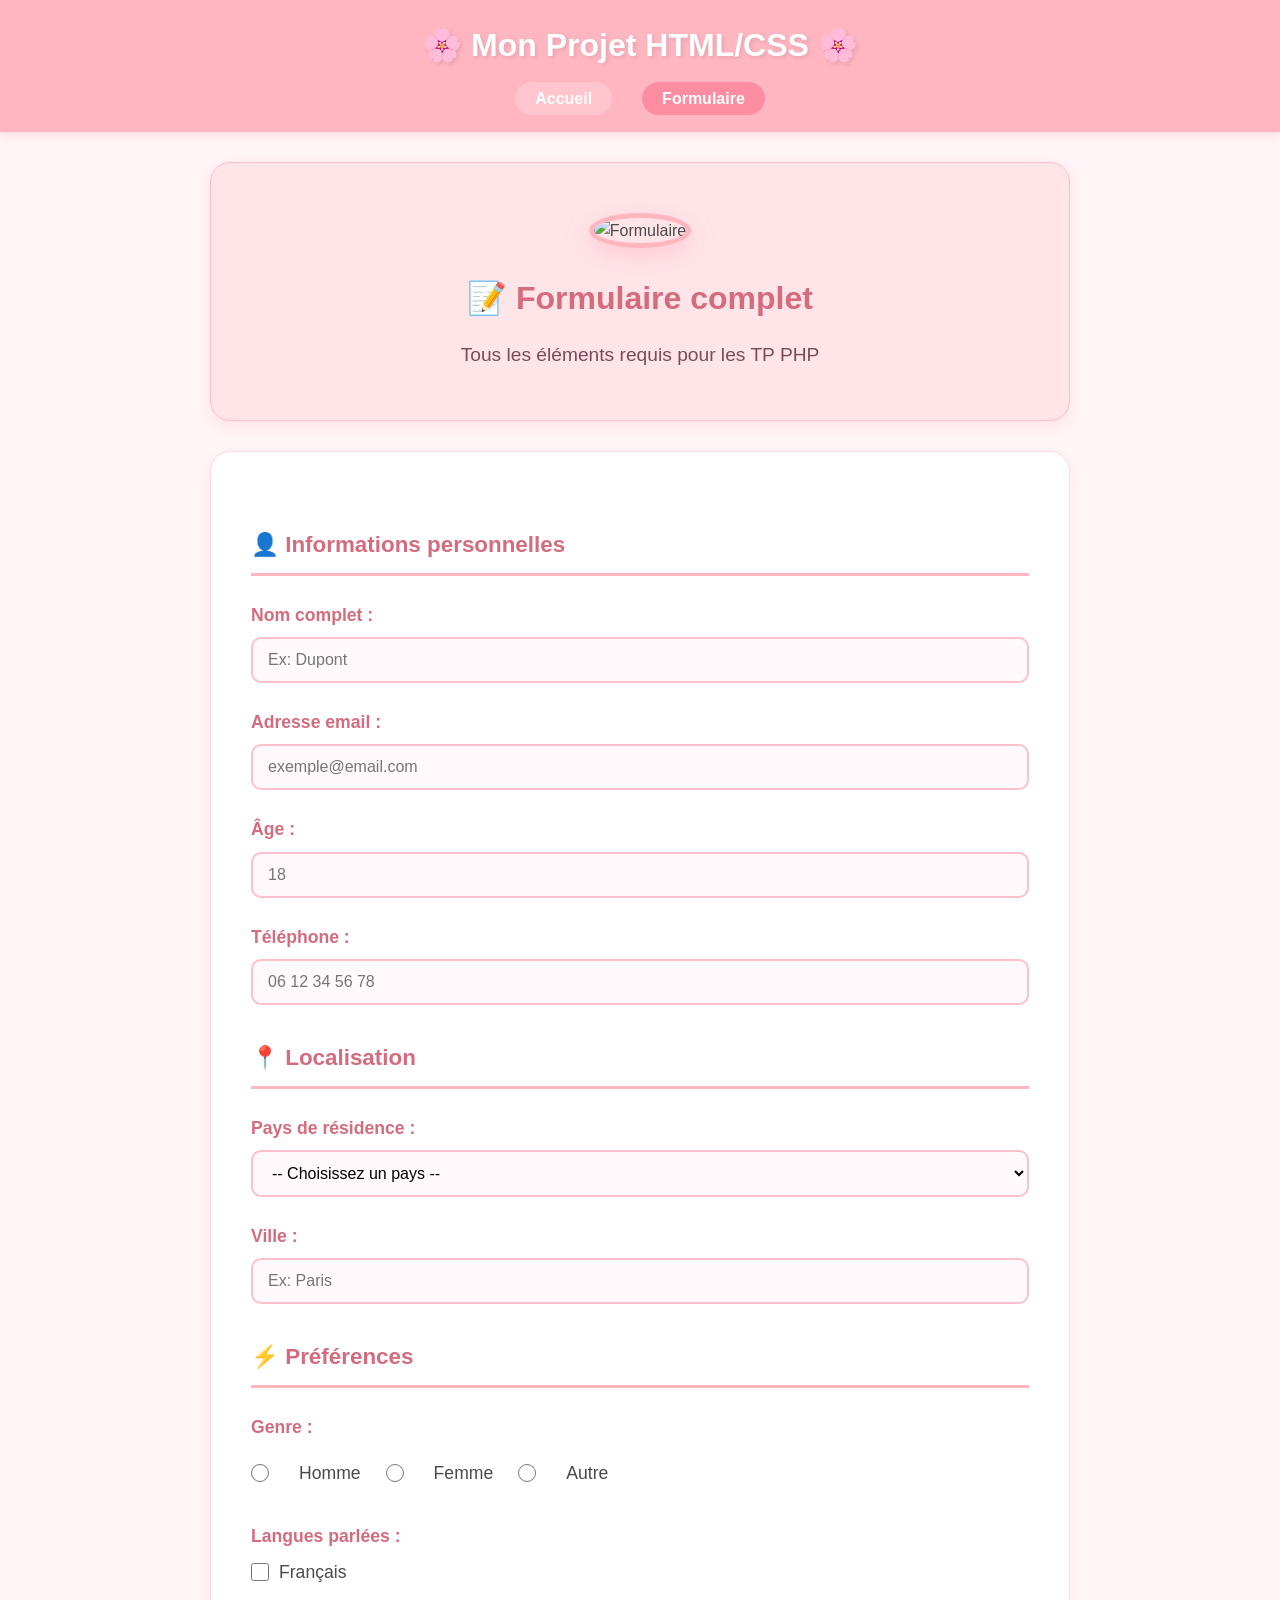
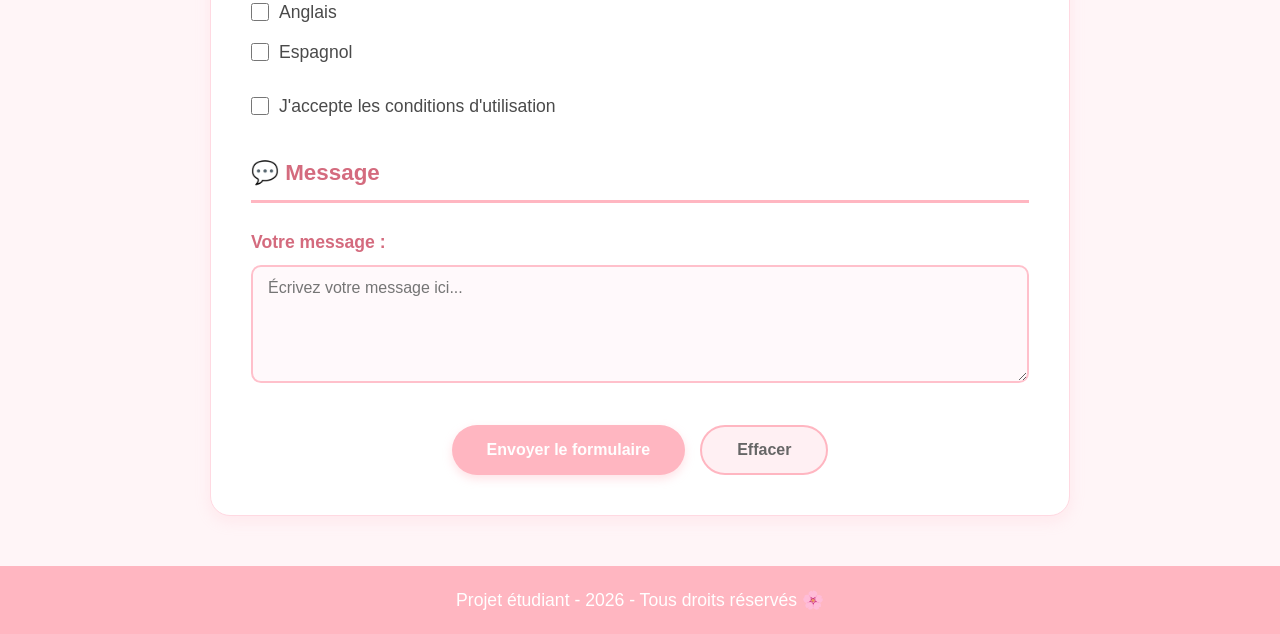
==== pages/formulaire.html @ 46ffd8c0 "Structure HTML de base avec accueil" ====
<!DOCTYPE html>
<html lang="fr">
<head>
    <meta charset="UTF-8">
    <meta name="viewport" content="width=device-width, initial-scale=1.0">
    <title>Formulaire complet - Projet Étudiant</title>
    <link rel="icon" href="data:image/svg+xml,<svg xmlns='http://www.w3.org/2000/svg' viewBox='0 0 100 100'><text y='90' font-size='90'>🦋</text></svg>">
    <link rel="stylesheet" href="../assets/css/style.css">
</head>
<body>
    <header>
        <h1>🌸 Mon Projet HTML/CSS 🌸</h1>
        <nav>
            <ul>
                <li><a href="../index.html">Accueil</a></li>
                <li><a href="formulaire.html" class="active">Formulaire</a></li>
            </ul>
        </nav>
    </header>

    <main>
        <section class="hero">
            <img src="https://images.unsplash.com/photo-1517694712202-14dd9538aa97?w=300" alt="Formulaire" class="hero-image">
            <h2>📝 Formulaire complet</h2>
            <p>Tous les éléments requis pour les TP PHP</p>
        </section>

        <section class="form-container">
            <form action="confirmation.html" method="get">
                <!-- ===== INFORMATIONS PERSONNELLES ===== -->
                <h3 class="form-section-title">👤 Informations personnelles</h3>
                
                <!-- 1. Champ texte (nom) -->
                <div class="form-group">
                    <label for="nom">Nom complet :</label>
                    <input type="text" id="nom" name="nom" placeholder="Ex: Dupont" required>
                </div>

                <!-- 2. Champ email -->
                <div class="form-group">
                    <label for="email">Adresse email :</label>
                    <input type="email" id="email" name="email" placeholder="exemple@email.com" required>
                </div>

                <!-- 3. Champ numérique (âge) -->
                <div class="form-group">
                    <label for="age">Âge :</label>
                    <input type="number" id="age" name="age" min="1" max="120" placeholder="18" required>
                </div>

                <!-- Téléphone (optionnel) -->
                <div class="form-group">
                    <label for="telephone">Téléphone :</label>
                    <input type="tel" id="telephone" name="telephone" placeholder="06 12 34 56 78">
                </div>

                <!-- ===== LOCALISATION ===== -->
                <h3 class="form-section-title">📍 Localisation</h3>

                <!-- 4. Liste déroulante (select) -->
                <div class="form-group">
                    <label for="pays">Pays de résidence :</label>
                    <select id="pays" name="pays" required>
                        <option value="">-- Choisissez un pays --</option>
                        <option value="france">France</option>
                        <option value="belgique">Belgique</option>
                        <option value="suisse">Suisse</option>
                        <option value="canada">Canada</option>
                        <option value="maroc">Maroc</option>
                    </select>
                </div>

                <!-- Ville (optionnel) -->
                <div class="form-group">
                    <label for="ville">Ville :</label>
                    <input type="text" id="ville" name="ville" placeholder="Ex: Paris">
                </div>

                <!-- ===== PRÉFÉRENCES ===== -->
                <h3 class="form-section-title">⚡ Préférences</h3>

                <!-- 5. Groupe radio -->
                <div class="form-group">
                    <label>Genre :</label>
                    <div class="radio-group">
                        <input type="radio" id="homme" name="genre" value="homme" required>
                        <label for="homme">Homme</label>
                        
                        <input type="radio" id="femme" name="genre" value="femme">
                        <label for="femme">Femme</label>
                        
                        <input type="radio" id="autre" name="genre" value="autre">
                        <label for="autre">Autre</label>
                    </div>
                </div>

                <!-- Langues parlées (checkboxes) -->
                <div class="form-group">
                    <label>Langues parlées :</label>
                    <div class="checkbox-group">
                        <input type="checkbox" id="francais" name="langues" value="francais">
                        <label for="francais">Français</label>
                    </div>
                    <div class="checkbox-group">
                        <input type="checkbox" id="anglais" name="langues" value="anglais">
                        <label for="anglais">Anglais</label>
                    </div>
                    <div class="checkbox-group">
                        <input type="checkbox" id="espagnol" name="langues" value="espagnol">
                        <label for="espagnol">Espagnol</label>
                    </div>
                </div>

                <!-- 6. Case checkbox (conditions) -->
                <div class="form-group">
                    <div class="checkbox-group condition">
                        <input type="checkbox" id="accept" name="accept" required>
                        <label for="accept">J'accepte les conditions d'utilisation</label>
                    </div>
                </div>

                <!-- ===== MESSAGE ===== -->
                <h3 class="form-section-title">💬 Message</h3>

                <!-- 7. Zone textarea -->
                <div class="form-group">
                    <label for="message">Votre message :</label>
                    <textarea id="message" name="message" rows="5" placeholder="Écrivez votre message ici..."></textarea>
                </div>

                <!-- 8. Bouton submit -->
                <div class="form-actions">
                    <button type="submit" class="btn">Envoyer le formulaire</button>
                    <button type="reset" class="btn-reset">Effacer</button>
                </div>
            </form>
        </section>
    </main>

    <footer>
        <p>Projet étudiant - 2026 - Tous droits réservés 🌸</p>
    </footer>
</body>
</html>
---- assets/css/style.css ----
/* ===== RESET ===== */
* {
    margin: 0;
    padding: 0;
    box-sizing: border-box;
    font-family: 'Segoe UI', Tahoma, Geneva, Verdana, sans-serif;
}

/* ===== BODY ===== */
body {
    background-color: #fff5f7;  /* Rose très pâle */
    color: #4a4a4a;
    line-height: 1.6;
}

/* ===== HEADER ===== */
header {
    background-color: #ffb6c1;  /* Rose clair */
    color: white;
    padding: 20px 0;
    text-align: center;
    box-shadow: 0 2px 10px rgba(255, 182, 193, 0.5);
}

header h1 {
    margin-bottom: 15px;
    font-size: 2em;
    text-shadow: 2px 2px 4px rgba(0, 0, 0, 0.1);
}

/* ===== NAVIGATION ===== */
nav ul {
    list-style: none;
    display: flex;
    justify-content: center;
    gap: 30px;
}

nav ul li a {
    color: white;
    text-decoration: none;
    font-weight: bold;
    padding: 8px 20px;
    border-radius: 25px;
    transition: all 0.3s;
    background-color: rgba(255, 255, 255, 0.2);
}

nav ul li a:hover,
nav ul li a.active {
    background-color: #ff8da1;  /* Rose plus soutenu */
    transform: translateY(-2px);
}

/* ===== MAIN ===== */
main {
    max-width: 900px;
    margin: 30px auto;
    padding: 0 20px;
}

/* ===== HERO SECTION ===== */
.hero {
    background: #ffe4e8;  /* Rose blush */
    padding: 50px 30px;
    text-align: center;
    border-radius: 20px;
    margin-bottom: 30px;
    box-shadow: 0 5px 15px rgba(255, 182, 193, 0.3);
    border: 1px solid #ffc0cb;
}

.hero h2 {
    color: #d46b7e;  /* Rose foncé */
    font-size: 2em;
    margin-bottom: 15px;
}

.hero p {
    font-size: 1.2em;
    color: #7a4b5a;
}

/* ===== INFO SECTION ===== */
.info {
    background: white;
    padding: 40px;
    border-radius: 20px;
    box-shadow: 0 5px 15px rgba(255, 182, 193, 0.2);
    border: 1px solid #ffd9e2;
}

.info h3 {
    color: #ff8da1;
    margin-bottom: 15px;
    font-size: 1.5em;
}

.info p {
    font-size: 1.1em;
}

/* ===== STYLES POUR LE FORMULAIRE ===== */
.form-container {
    background: white;
    padding: 40px;
    border-radius: 20px;
    box-shadow: 0 5px 15px rgba(255, 182, 193, 0.2);
    border: 1px solid #ffd9e2;
}

.form-group {
    margin-bottom: 25px;
}

.form-group label {
    display: block;
    margin-bottom: 8px;
    color: #d46b7e;
    font-weight: bold;
    font-size: 1.1em;
}

.form-group input[type="text"],
.form-group input[type="email"],
.form-group input[type="number"],
.form-group input[type="tel"],
.form-group input[type="date"],
.form-group select,
.form-group textarea {
    width: 100%;
    padding: 12px 15px;
    border: 2px solid #ffc0cb;
    border-radius: 10px;
    font-size: 16px;
    transition: all 0.3s;
    background-color: #fff9fb;
}

.form-group input:focus,
.form-group select:focus,
.form-group textarea:focus {
    border-color: #ff8da1;
    outline: none;
    box-shadow: 0 0 8px rgba(255, 141, 161, 0.3);
    background-color: white;
}

/* ===== RADIO ET CHECKBOX ===== */
.radio-group {
    display: flex;
    gap: 25px;
    flex-wrap: wrap;
    align-items: center;
    padding: 10px 0;
}

.radio-group input[type="radio"] {
    accent-color: #ff8da1;
    margin-right: 5px;
    width: 18px;
    height: 18px;
}

.radio-group label {
    display: inline;
    margin-bottom: 0;
    font-weight: normal;
    color: #4a4a4a;
}

.checkbox-group {
    margin-bottom: 12px;
    display: flex;
    align-items: center;
    gap: 10px;
}

.checkbox-group input[type="checkbox"] {
    accent-color: #ff8da1;
    width: 18px;
    height: 18px;
}

.checkbox-group label {
    display: inline;
    margin-bottom: 0;
    font-weight: normal;
    color: #4a4a4a;
}

/* ===== SECTIONS DU FORMULAIRE ===== */
.form-section-title {
    color: #d46b7e;
    border-bottom: 3px solid #ffb6c1;
    padding-bottom: 10px;
    margin: 35px 0 25px 0;
    font-size: 1.4em;
    font-weight: bold;
}

/* ===== BOUTONS ===== */
.btn {
    background-color: #ffb6c1;
    color: white;
    padding: 14px 35px;
    border: none;
    border-radius: 30px;
    font-size: 16px;
    font-weight: bold;
    cursor: pointer;
    transition: all 0.3s;
    box-shadow: 0 4px 10px rgba(255, 182, 193, 0.4);
}

.btn:hover {
    background-color: #ff8da1;
    transform: translateY(-3px);
    box-shadow: 0 6px 15px rgba(255, 141, 161, 0.4);
}

.btn-reset {
    background-color: #fff0f3;
    color: #666;
    padding: 14px 35px;
    border: 2px solid #ffb6c1;
    border-radius: 30px;
    font-size: 16px;
    font-weight: bold;
    cursor: pointer;
    margin-left: 15px;
    transition: all 0.3s;
}

.btn-reset:hover {
    background-color: #ffb6c1;
    color: white;
    border-color: #ff8da1;
}

.form-actions {
    display: flex;
    justify-content: center;
    margin-top: 35px;
}

/* ===== FOOTER ===== */
footer {
    text-align: center;
    padding: 20px 0;
    background-color: #ffb6c1;
    color: white;
    margin-top: 50px;
    font-size: 1.1em;
}

/* ===== IMAGES ===== */
.hero-image {
    width: 250px;
    height: 250px;
    object-fit: cover;
    border-radius: 50%;
    margin-bottom: 25px;
    border: 5px solid #ffb6c1;
    box-shadow: 0 8px 20px rgba(255, 182, 193, 0.5);
    transition: transform 0.3s;
}

.hero-image:hover {
    transform: scale(1.05);
}

/* ===== RESPONSIVE ===== */
@media (max-width: 600px) {
    .hero h2 {
        font-size: 1.5em;
    }
    
    .form-actions {
        flex-direction: column;
        gap: 15px;
    }
    
    .btn-reset {
        margin-left: 0;
    }
    
    nav ul {
        flex-direction: column;
        gap: 10px;
    }
}
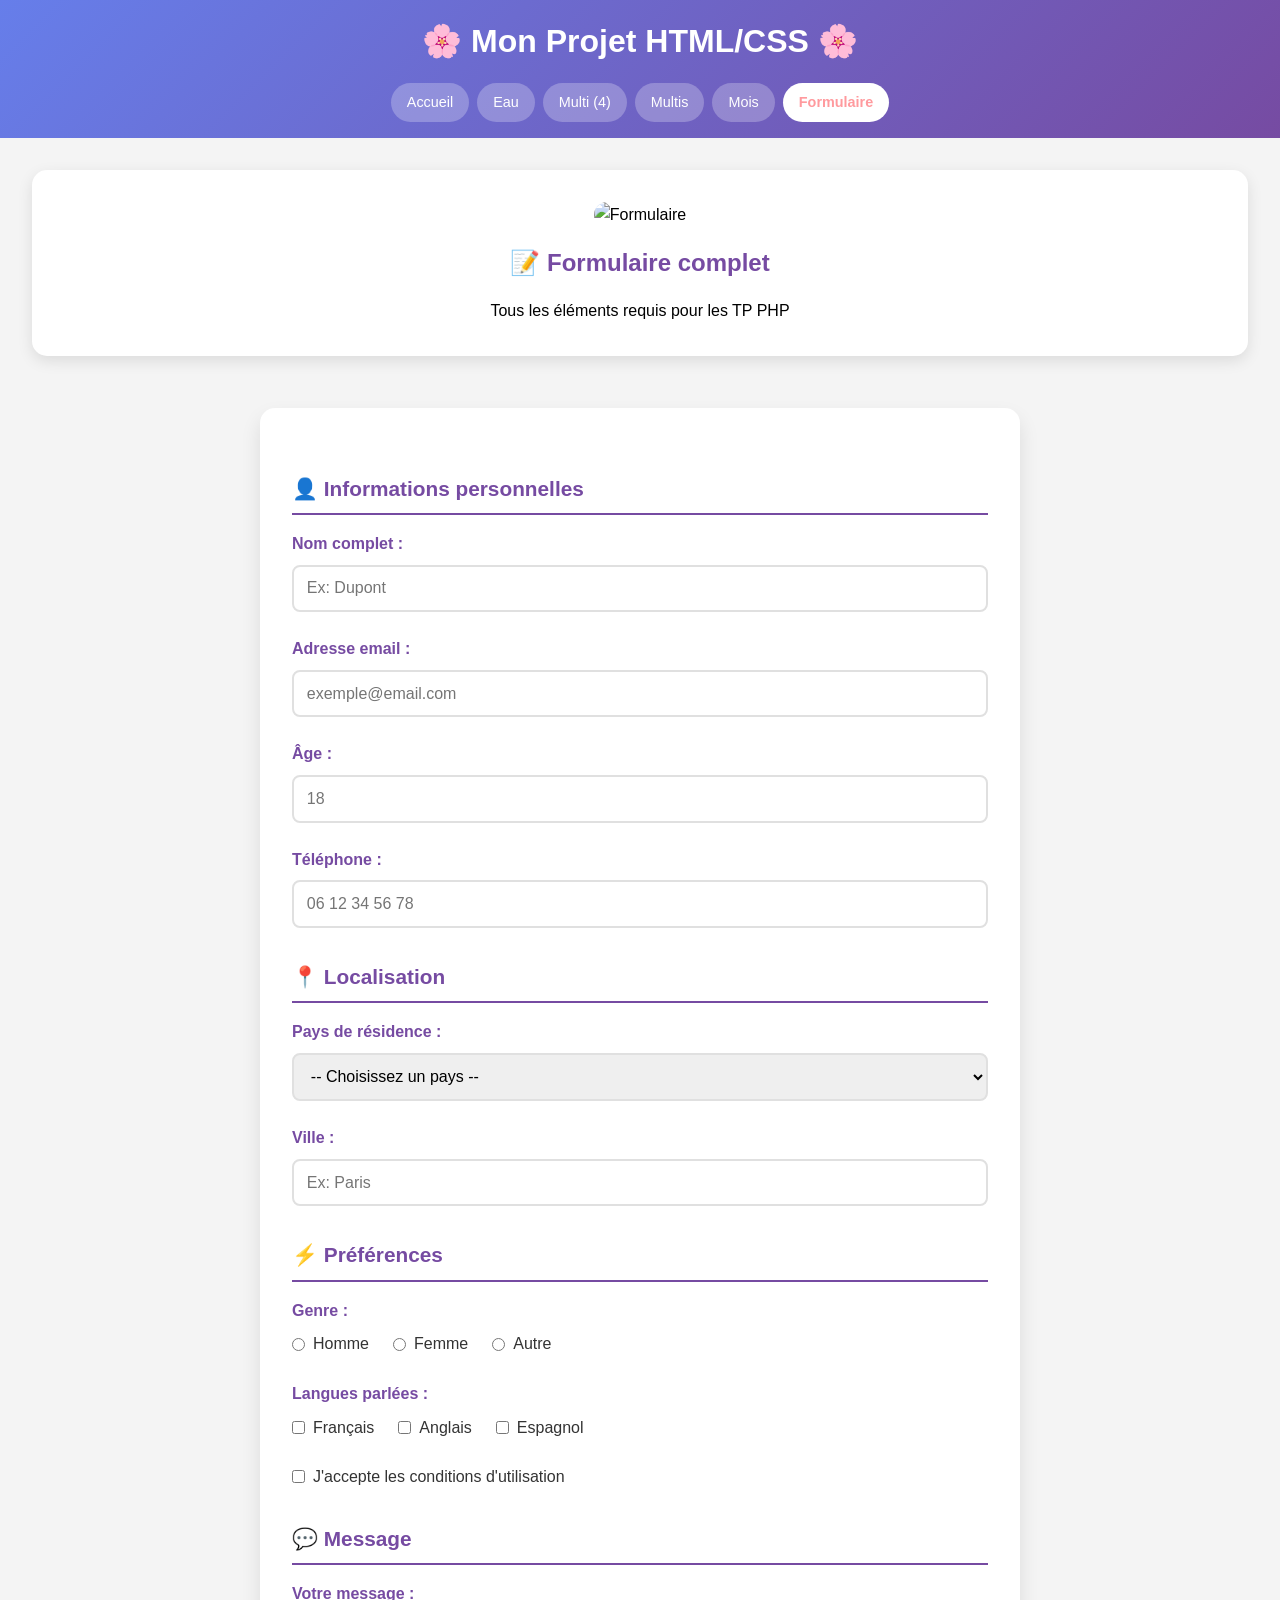
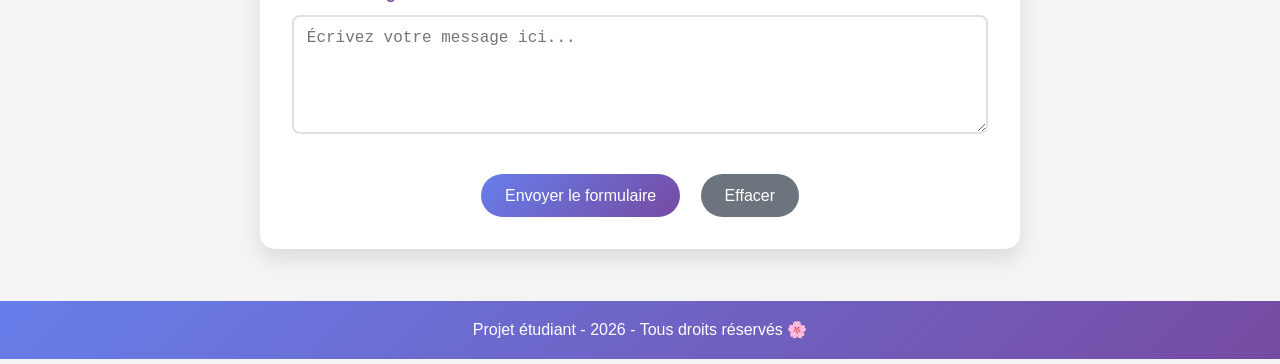
==== commit ec7161cd: "Ajout des 4 nouvelles pages PHP : eau, multi, multis, mois" ====
--- a/pages/formulaire.html
+++ b/pages/formulaire.html
@@ -14,6 +14,10 @@
         <nav>
             <ul>
                 <li><a href="../index.html">Accueil</a></li>
+                <li><a href="eau.php">Eau</a></li>
+                <li><a href="multi.php">Multi (4)</a></li>
+                <li><a href="multis.php">Multis</a></li>
+                <li><a href="mois.php">Mois</a></li>
                 <li><a href="formulaire.html" class="active">Formulaire</a></li>
             </ul>
         </nav>
@@ -31,25 +35,21 @@
                 <!-- ===== INFORMATIONS PERSONNELLES ===== -->
                 <h3 class="form-section-title">👤 Informations personnelles</h3>
                 
-                <!-- 1. Champ texte (nom) -->
                 <div class="form-group">
                     <label for="nom">Nom complet :</label>
                     <input type="text" id="nom" name="nom" placeholder="Ex: Dupont" required>
                 </div>
 
-                <!-- 2. Champ email -->
                 <div class="form-group">
                     <label for="email">Adresse email :</label>
                     <input type="email" id="email" name="email" placeholder="exemple@email.com" required>
                 </div>
 
-                <!-- 3. Champ numérique (âge) -->
                 <div class="form-group">
                     <label for="age">Âge :</label>
                     <input type="number" id="age" name="age" min="1" max="120" placeholder="18" required>
                 </div>
 
-                <!-- Téléphone (optionnel) -->
                 <div class="form-group">
                     <label for="telephone">Téléphone :</label>
                     <input type="tel" id="telephone" name="telephone" placeholder="06 12 34 56 78">
@@ -58,7 +58,6 @@
                 <!-- ===== LOCALISATION ===== -->
                 <h3 class="form-section-title">📍 Localisation</h3>
 
-                <!-- 4. Liste déroulante (select) -->
                 <div class="form-group">
                     <label for="pays">Pays de résidence :</label>
                     <select id="pays" name="pays" required>
@@ -71,7 +70,6 @@
                     </select>
                 </div>
 
-                <!-- Ville (optionnel) -->
                 <div class="form-group">
                     <label for="ville">Ville :</label>
                     <input type="text" id="ville" name="ville" placeholder="Ex: Paris">
@@ -80,41 +78,44 @@
                 <!-- ===== PRÉFÉRENCES ===== -->
                 <h3 class="form-section-title">⚡ Préférences</h3>
 
-                <!-- 5. Groupe radio -->
-                <div class="form-group">
+                <div class="form-group radio-group">
                     <label>Genre :</label>
-                    <div class="radio-group">
-                        <input type="radio" id="homme" name="genre" value="homme" required>
-                        <label for="homme">Homme</label>
-                        
-                        <input type="radio" id="femme" name="genre" value="femme">
-                        <label for="femme">Femme</label>
-                        
-                        <input type="radio" id="autre" name="genre" value="autre">
-                        <label for="autre">Autre</label>
+                    <div class="radio-options">
+                        <div class="radio-option">
+                            <input type="radio" id="homme" name="genre" value="homme" required>
+                            <label for="homme">Homme</label>
+                        </div>
+                        <div class="radio-option">
+                            <input type="radio" id="femme" name="genre" value="femme">
+                            <label for="femme">Femme</label>
+                        </div>
+                        <div class="radio-option">
+                            <input type="radio" id="autre" name="genre" value="autre">
+                            <label for="autre">Autre</label>
+                        </div>
                     </div>
                 </div>
 
-                <!-- Langues parlées (checkboxes) -->
-                <div class="form-group">
+                <div class="form-group checkbox-group">
                     <label>Langues parlées :</label>
-                    <div class="checkbox-group">
-                        <input type="checkbox" id="francais" name="langues" value="francais">
-                        <label for="francais">Français</label>
-                    </div>
-                    <div class="checkbox-group">
-                        <input type="checkbox" id="anglais" name="langues" value="anglais">
-                        <label for="anglais">Anglais</label>
-                    </div>
-                    <div class="checkbox-group">
-                        <input type="checkbox" id="espagnol" name="langues" value="espagnol">
-                        <label for="espagnol">Espagnol</label>
+                    <div class="checkbox-options">
+                        <div class="checkbox-option">
+                            <input type="checkbox" id="francais" name="langues[]" value="francais">
+                            <label for="francais">Français</label>
+                        </div>
+                        <div class="checkbox-option">
+                            <input type="checkbox" id="anglais" name="langues[]" value="anglais">
+                            <label for="anglais">Anglais</label>
+                        </div>
+                        <div class="checkbox-option">
+                            <input type="checkbox" id="espagnol" name="langues[]" value="espagnol">
+                            <label for="espagnol">Espagnol</label>
+                        </div>
                     </div>
                 </div>
 
-                <!-- 6. Case checkbox (conditions) -->
-                <div class="form-group">
-                    <div class="checkbox-group condition">
+                <div class="form-group condition-group">
+                    <div class="condition-option">
                         <input type="checkbox" id="accept" name="accept" required>
                         <label for="accept">J'accepte les conditions d'utilisation</label>
                     </div>
@@ -123,16 +124,14 @@
                 <!-- ===== MESSAGE ===== -->
                 <h3 class="form-section-title">💬 Message</h3>
 
-                <!-- 7. Zone textarea -->
                 <div class="form-group">
                     <label for="message">Votre message :</label>
                     <textarea id="message" name="message" rows="5" placeholder="Écrivez votre message ici..."></textarea>
                 </div>
 
-                <!-- 8. Bouton submit -->
                 <div class="form-actions">
                     <button type="submit" class="btn">Envoyer le formulaire</button>
-                    <button type="reset" class="btn-reset">Effacer</button>
+                    <button type="reset" class="btn btn-reset">Effacer</button>
                 </div>
             </form>
         </section>
--- a/assets/css/style.css
+++ b/assets/css/style.css
@@ -3,290 +3,352 @@
     margin: 0;
     padding: 0;
     box-sizing: border-box;
-    font-family: 'Segoe UI', Tahoma, Geneva, Verdana, sans-serif;
-}
-
-/* ===== BODY ===== */
+}
+
 body {
-    background-color: #fff5f7;  /* Rose très pâle */
-    color: #4a4a4a;
+    font-family: Arial, sans-serif;
     line-height: 1.6;
+    background-color: #f4f4f4;
 }
 
 /* ===== HEADER ===== */
 header {
-    background-color: #ffb6c1;  /* Rose clair */
+    background: linear-gradient(135deg, #667eea 0%, #764ba2 100%);
     color: white;
-    padding: 20px 0;
-    text-align: center;
-    box-shadow: 0 2px 10px rgba(255, 182, 193, 0.5);
+    padding: 1rem;
 }
 
 header h1 {
-    margin-bottom: 15px;
-    font-size: 2em;
-    text-shadow: 2px 2px 4px rgba(0, 0, 0, 0.1);
+    text-align: center;
+    margin-bottom: 1rem;
 }
 
 /* ===== NAVIGATION ===== */
 nav ul {
+    display: flex;
+    flex-wrap: wrap;
+    justify-content: center;
+    gap: 0.5rem;
     list-style: none;
-    display: flex;
-    justify-content: center;
-    gap: 30px;
+    padding: 0;
 }
 
 nav ul li a {
+    display: inline-block;
+    padding: 0.5rem 1rem;
+    background: rgba(255, 255, 255, 0.25);
+    border-radius: 25px;
     color: white;
     text-decoration: none;
+    transition: all 0.3s ease;
+    font-size: 0.9rem;
+}
+
+nav ul li a:hover {
+    background: white;
+    color: #ff9a9e;
+    transform: translateY(-2px);
+}
+
+nav ul li a.active {
+    background: white;
+    color: #ff9a9e;
     font-weight: bold;
-    padding: 8px 20px;
-    border-radius: 25px;
-    transition: all 0.3s;
-    background-color: rgba(255, 255, 255, 0.2);
-}
-
-nav ul li a:hover,
-nav ul li a.active {
-    background-color: #ff8da1;  /* Rose plus soutenu */
-    transform: translateY(-2px);
-}
-
-/* ===== MAIN ===== */
-main {
-    max-width: 900px;
-    margin: 30px auto;
-    padding: 0 20px;
 }
 
 /* ===== HERO SECTION ===== */
 .hero {
-    background: #ffe4e8;  /* Rose blush */
-    padding: 50px 30px;
-    text-align: center;
-    border-radius: 20px;
-    margin-bottom: 30px;
-    box-shadow: 0 5px 15px rgba(255, 182, 193, 0.3);
-    border: 1px solid #ffc0cb;
+    text-align: center;
+    padding: 2rem;
+    background: white;
+    border-radius: 15px;
+    box-shadow: 0 5px 15px rgba(0,0,0,0.1);
+    margin: 2rem;
+}
+
+.hero-image {
+    width: 300px;
+    border-radius: 15px;
+    margin-bottom: 1rem;
 }
 
 .hero h2 {
-    color: #d46b7e;  /* Rose foncé */
-    font-size: 2em;
-    margin-bottom: 15px;
-}
-
-.hero p {
-    font-size: 1.2em;
-    color: #7a4b5a;
+    color: #764ba2;
+    margin-bottom: 1rem;
 }
 
 /* ===== INFO SECTION ===== */
 .info {
     background: white;
-    padding: 40px;
-    border-radius: 20px;
-    box-shadow: 0 5px 15px rgba(255, 182, 193, 0.2);
-    border: 1px solid #ffd9e2;
+    padding: 2rem;
+    margin: 2rem;
+    border-radius: 15px;
+    box-shadow: 0 5px 15px rgba(0,0,0,0.1);
 }
 
 .info h3 {
-    color: #ff8da1;
-    margin-bottom: 15px;
-    font-size: 1.5em;
-}
-
-.info p {
-    font-size: 1.1em;
-}
-
+    color: #764ba2;
+    margin-bottom: 1rem;
+    border-bottom: 2px solid #764ba2;
+    padding-bottom: 0.5rem;
+}
+
+/* ===== FOOTER ===== */
+footer {
+    background: linear-gradient(135deg, #667eea 0%, #764ba2 100%);
+    color: white;
+    text-align: center;
+    padding: 1rem;
+    margin-top: 2rem;
+}
+
+/* ===== MEDIA QUERIES (à mettre à la fin) ===== */
+@media (max-width: 768px) {
+    .hero {
+        margin: 1rem;
+        padding: 1rem;
+    }
+    
+    .hero-image {
+        width: 200px;
+    }
+    
+    nav ul {
+        flex-direction: column;
+        align-items: center;
+    }
+    
+    nav ul li {
+        width: 100%;
+        text-align: center;
+    }
+    
+    nav ul li a {
+        display: block;
+        margin: 0.2rem 0;
+    }
+}
 /* ===== STYLES POUR LE FORMULAIRE ===== */
 .form-container {
-    background: white;
-    padding: 40px;
-    border-radius: 20px;
-    box-shadow: 0 5px 15px rgba(255, 182, 193, 0.2);
-    border: 1px solid #ffd9e2;
+    max-width: 800px;
+    margin: 0 auto;
+    padding: 20px;
+}
+
+.form-section-title {
+    color: #764ba2;
+    font-size: 1.3rem;
+    margin: 2rem 0 1rem;
+    padding-bottom: 0.5rem;
+    border-bottom: 2px solid #764ba2;
+}
+
+form {
+    background: white;
+    padding: 2rem;
+    border-radius: 15px;
+    box-shadow: 0 10px 20px rgba(0,0,0,0.1);
 }
 
 .form-group {
-    margin-bottom: 25px;
-}
-
-.form-group label {
+    margin-bottom: 1.5rem;
+}
+
+.form-group > label {
     display: block;
-    margin-bottom: 8px;
-    color: #d46b7e;
+    margin-bottom: 0.5rem;
+    color: #764ba2;
     font-weight: bold;
-    font-size: 1.1em;
-}
-
-.form-group input[type="text"],
-.form-group input[type="email"],
-.form-group input[type="number"],
-.form-group input[type="tel"],
-.form-group input[type="date"],
-.form-group select,
-.form-group textarea {
+}
+
+input[type="text"],
+input[type="email"],
+input[type="number"],
+input[type="tel"],
+select,
+textarea {
     width: 100%;
-    padding: 12px 15px;
-    border: 2px solid #ffc0cb;
-    border-radius: 10px;
-    font-size: 16px;
-    transition: all 0.3s;
-    background-color: #fff9fb;
-}
-
-.form-group input:focus,
-.form-group select:focus,
-.form-group textarea:focus {
-    border-color: #ff8da1;
+    padding: 0.8rem;
+    border: 2px solid #e0e0e0;
+    border-radius: 8px;
+    font-size: 1rem;
+    transition: border-color 0.3s;
+    box-sizing: border-box;
+}
+
+input[type="text"]:focus,
+input[type="email"]:focus,
+input[type="number"]:focus,
+input[type="tel"]:focus,
+select:focus,
+textarea:focus {
+    border-color: #764ba2;
     outline: none;
-    box-shadow: 0 0 8px rgba(255, 141, 161, 0.3);
-    background-color: white;
-}
-
-/* ===== RADIO ET CHECKBOX ===== */
-.radio-group {
+}
+
+/* Styles pour les radios et checkboxes */
+.radio-options, .checkbox-options {
     display: flex;
-    gap: 25px;
+    gap: 1.5rem;
     flex-wrap: wrap;
+    margin-top: 0.5rem;
+}
+
+.radio-option, .checkbox-option {
+    display: flex;
     align-items: center;
-    padding: 10px 0;
-}
-
-.radio-group input[type="radio"] {
-    accent-color: #ff8da1;
-    margin-right: 5px;
-    width: 18px;
-    height: 18px;
-}
-
-.radio-group label {
+}
+
+.radio-option input, .checkbox-option input {
+    width: auto;
+    margin-right: 0.5rem;
+}
+
+.radio-option label, .checkbox-option label {
     display: inline;
     margin-bottom: 0;
     font-weight: normal;
-    color: #4a4a4a;
-}
-
-.checkbox-group {
-    margin-bottom: 12px;
+    color: #333;
+}
+
+/* Condition spéciale */
+.condition-group {
+    margin-top: 1rem;
+}
+
+.condition-option {
     display: flex;
     align-items: center;
-    gap: 10px;
-}
-
-.checkbox-group input[type="checkbox"] {
-    accent-color: #ff8da1;
-    width: 18px;
-    height: 18px;
-}
-
-.checkbox-group label {
+}
+
+.condition-option input {
+    width: auto;
+    margin-right: 0.5rem;
+}
+
+.condition-option label {
     display: inline;
     margin-bottom: 0;
     font-weight: normal;
-    color: #4a4a4a;
-}
-
-/* ===== SECTIONS DU FORMULAIRE ===== */
-.form-section-title {
-    color: #d46b7e;
-    border-bottom: 3px solid #ffb6c1;
-    padding-bottom: 10px;
-    margin: 35px 0 25px 0;
-    font-size: 1.4em;
+    color: #333;
+}
+
+/* Boutons */
+.form-actions {
+    text-align: center;
+    margin-top: 2rem;
+}
+
+.btn {
+    display: inline-block;
+    padding: 0.8rem 1.5rem;
+    background: linear-gradient(135deg, #667eea 0%, #764ba2 100%);
+    color: white;
+    text-decoration: none;
+    border-radius: 25px;
+    border: none;
+    cursor: pointer;
+    font-size: 1rem;
+    margin: 0 0.5rem;
+    transition: all 0.3s ease;
+}
+
+.btn:hover {
+    transform: scale(1.05);
+    box-shadow: 0 5px 15px rgba(0,0,0,0.3);
+}
+
+.btn-reset {
+    background: #6c757d;
+}
+
+.btn-reset:hover {
+    background: #5a6268;
+}
+
+/* Responsive */
+@media (max-width: 768px) {
+    .radio-options, .checkbox-options {
+        flex-direction: column;
+        gap: 0.5rem;
+    }
+    
+    .form-actions {
+        display: flex;
+        flex-direction: column;
+        gap: 1rem;
+    }
+    
+    .btn {
+        margin: 0;
+    }
+}
+/* ===== TABLES DE MULTIPLICATION EN BLOCS ===== */
+.tables-grid {
+    display: grid;
+    grid-template-columns: repeat(auto-fit, minmax(250px, 1fr));
+    gap: 1.5rem;
+    padding: 1rem;
+}
+
+.table-block {
+    background: white;
+    border-radius: 15px;
+    padding: 1.5rem;
+    box-shadow: 0 5px 15px rgba(0,0,0,0.1);
+    transition: transform 0.3s ease;
+    border: 1px solid #e0e0e0;
+}
+
+.table-block:hover {
+    transform: translateY(-5px);
+    box-shadow: 0 10px 25px rgba(118, 75, 162, 0.2);
+}
+
+.table-block h3 {
+    color: #764ba2;
+    text-align: center;
+    font-size: 1.5rem;
+    margin-bottom: 1rem;
+    padding-bottom: 0.5rem;
+    border-bottom: 3px solid #764ba2;
+    background: linear-gradient(135deg, #667eea 0%, #764ba2 100%);
+    -webkit-background-clip: text;
+    -webkit-text-fill-color: transparent;
+    background-clip: text;
+}
+
+.table-block table {
+    width: 100%;
+    border-collapse: collapse;
+    margin: 0;
+    background: transparent;
+    box-shadow: none;
+}
+
+.table-block td {
+    padding: 0.5rem;
+    text-align: left;
+    border: none;
+    border-bottom: 1px dashed #e0e0e0;
+    font-size: 1rem;
+}
+
+.table-block tr:last-child td {
+    border-bottom: none;
+}
+
+.table-block tr:hover td {
+    background: #f8f9fa;
+}
+
+.table-block td:first-child {
     font-weight: bold;
-}
-
-/* ===== BOUTONS ===== */
-.btn {
-    background-color: #ffb6c1;
-    color: white;
-    padding: 14px 35px;
-    border: none;
-    border-radius: 30px;
-    font-size: 16px;
+    color: #667eea;
+}
+
+.table-block td:last-child {
+    text-align: right;
+    color: #764ba2;
     font-weight: bold;
-    cursor: pointer;
-    transition: all 0.3s;
-    box-shadow: 0 4px 10px rgba(255, 182, 193, 0.4);
-}
-
-.btn:hover {
-    background-color: #ff8da1;
-    transform: translateY(-3px);
-    box-shadow: 0 6px 15px rgba(255, 141, 161, 0.4);
-}
-
-.btn-reset {
-    background-color: #fff0f3;
-    color: #666;
-    padding: 14px 35px;
-    border: 2px solid #ffb6c1;
-    border-radius: 30px;
-    font-size: 16px;
-    font-weight: bold;
-    cursor: pointer;
-    margin-left: 15px;
-    transition: all 0.3s;
-}
-
-.btn-reset:hover {
-    background-color: #ffb6c1;
-    color: white;
-    border-color: #ff8da1;
-}
-
-.form-actions {
-    display: flex;
-    justify-content: center;
-    margin-top: 35px;
-}
-
-/* ===== FOOTER ===== */
-footer {
-    text-align: center;
-    padding: 20px 0;
-    background-color: #ffb6c1;
-    color: white;
-    margin-top: 50px;
-    font-size: 1.1em;
-}
-
-/* ===== IMAGES ===== */
-.hero-image {
-    width: 250px;
-    height: 250px;
-    object-fit: cover;
-    border-radius: 50%;
-    margin-bottom: 25px;
-    border: 5px solid #ffb6c1;
-    box-shadow: 0 8px 20px rgba(255, 182, 193, 0.5);
-    transition: transform 0.3s;
-}
-
-.hero-image:hover {
-    transform: scale(1.05);
-}
-
-/* ===== RESPONSIVE ===== */
-@media (max-width: 600px) {
-    .hero h2 {
-        font-size: 1.5em;
-    }
-    
-    .form-actions {
-        flex-direction: column;
-        gap: 15px;
-    }
-    
-    .btn-reset {
-        margin-left: 0;
-    }
-    
-    nav ul {
-        flex-direction: column;
-        gap: 10px;
-    }
 }
